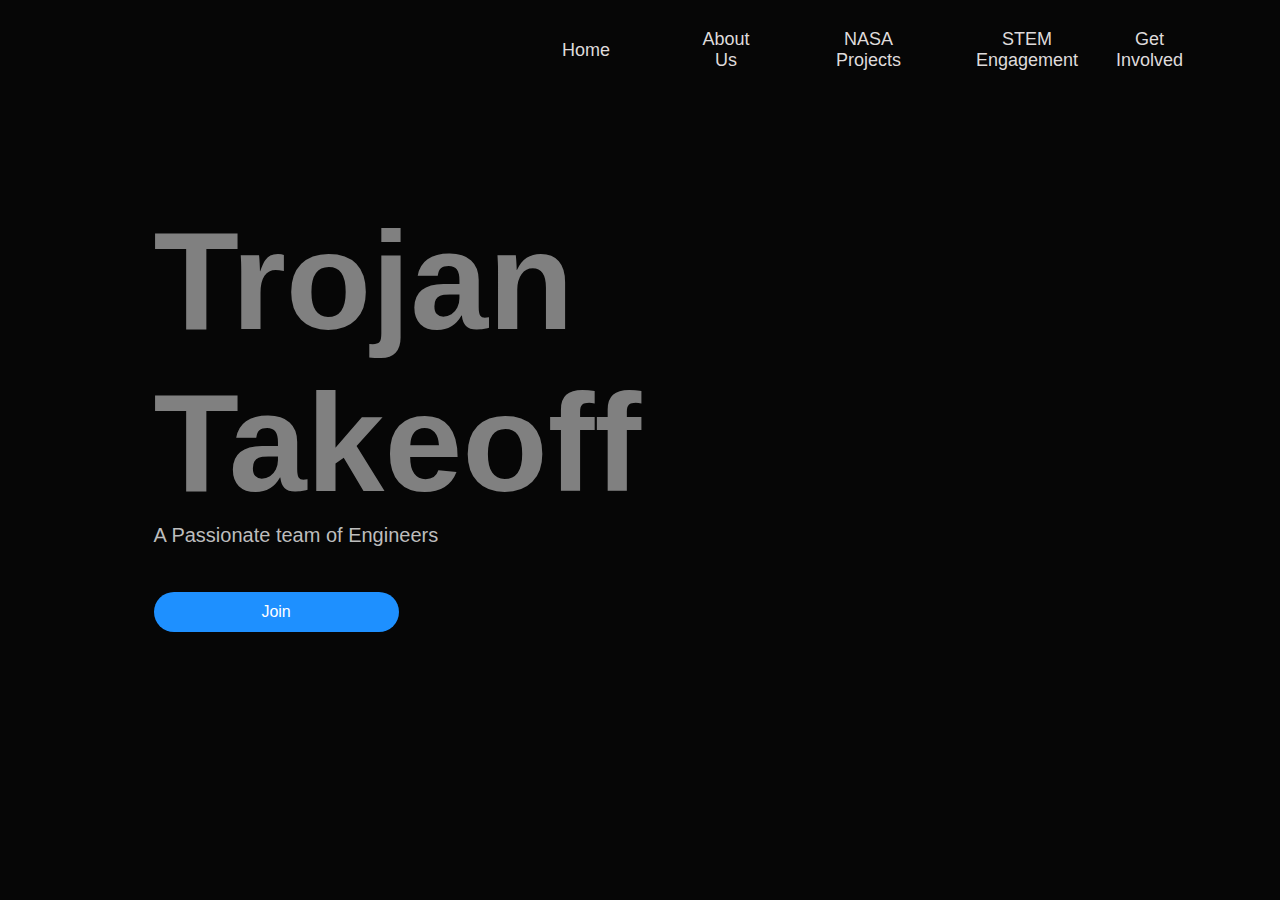
==== index.html @ 4d85cfc2 "Updated game.html" ====
<!DOCTYPE html>
<html lang="en">
  <head>
    <meta charset="UTF-8" />
    <title>Trojan Takeoff</title>
    <script src="https://kit.fontawesome.com/a076d05399.js"></script>
    <link rel="stylesheet" href="style.css" />
    <!-- Imports a model-viewer JavaScript code -->
    <!-- It helps to handle how the 3D Object would be displayed -->
    <script
      type="module"
      src="https://unpkg.com/@google/model-viewer/dist/model-viewer.min.js"
    ></script>
    <script
      nomodule
      src="https://unpkg.com/@google/model-viewer/dist/model-viewer-legacy.js"
    ></script>
    <script src="script.js"></script>

    <!-- Fontawesome CDN Link -->
    <link
      rel="stylesheet"
      href="https://cdnjs.cloudflare.com/ajax/libs/font-awesome/6.0.0-beta3/css/all.min.css"
    />

    <!-- CSS -->
    <link rel="stylesheet" href="style2.css" />
  <link rel="stylesheet" href="https://cdn.jsdelivr.net/npm/swiper@10/swiper-bundle.min.css" />

    <script
      src="https://kit.fontawesome.com/7c97071ea6.js"
      crossorigin="anonymous"
    ></script>
  </head>
  <body>
    <!-- Main Container -->
    <div id="container">
      <!-- Navbar container -->
      <div id="navbar">
        <ul>
          <li><button class="tab-link" data-tab="home-tab">Home</button></li>
          <li>
            <button class="tab-link" data-tab="about-tab">About Us</button>
          </li>
          <li>
            <button class="tab-link" data-tab="projects-tab">
              NASA Projects
            </button>
          </li>
          <li>
            <button class="tab-link" data-tab="engagement-tab">
              STEM Engagement
            </button>
          </li>
          <li>
            <button class="tab-link" data-tab="involved-tab">
              Get Involved
            </button>
          </li>
        </ul>
      </div>
      <!-- This is for holding the 3D object -->

      <!-- Content container -->
      <div id="content">
        <!-- Content about the 3D object -->

        <div class="tab-content active-tab" id="home-tab">
          <h2>Trojan Takeoff</h2>
          <p>A Passionate team of Engineers</p>
          <button>Join</button>
          <div id="aSide">
            <!-- 3D objsect -->
            <!-- This inserts the 3D object inside the aside container -->
            <model-viewer
              src="solar_system_paint_3d/scene.gltf"
              alt="Planets"
              auto-rotate
              camera-controls
              ar
              ios-src="solar_system_paint_3d/scene.gltf"
            ></model-viewer>
          </div>
        </div>

        <div class="tab-content" id="about-tab">
          <!-- <div class="content-with-3d">
            <div id="aSide"> -->
          <!-- 3D objsect -->
          <!-- This inserts the 3D object inside the aside container -->
          <!-- <model-viewer src="solar_system_paint_3d/scene.gltf" alt="VR Headset" auto-rotate camera-controls ar ios-src="solar_system_paint_3d/scene.gltf"></model-viewer> -->

<!--about us section -->

          <div class="about-header">
            <span>Meet Our Members</span>
          </div>
<!-- Team Leaders card slider-->
          <section-left>
            <div class="swiper mySwiper about-container">
              <div class="swiper-wrapper content-1">
                <div class="swiper-slide card">
                  <div class="card-content">
                    <div class="image">
                      <img src="/photos/Headshots/MaKhaila Bentil.jpg" alt="" />
                    </div>
                    <div class="social-media">
                      <i class="fa-brands fa-instagram"></i>
                      <i class="fa-brands fa-linkedin"></i>
                      <i class="fa-brands fa-github"></i>
                    </div>
                    <div class="name-profession">
                      <span class="name">MaKhaila Bentil</span>
                      <span class="profession">Student Leader</span>
                      <span class="description">Team President</span>
                    </div>
                  </div>
                </div>
                <div class="swiper-slide card">
                  <div class="card-content">
                    <div class="image">
                      <img src="photos/Headshots/Michael Archibong.jpg" alt="" />
                    </div>
                    <div class="social-media">
                      <i class="fa-brands fa-instagram"></i>
                      <i class="fa-brands fa-linkedin"></i>
                      <i class="fa-brands fa-github"></i>
                    </div>
                    <div class="name-profession">
                      <span class="name">Michael Archibong</span>
                      <span class="profession">Structural Engineer</span>
                      <span class="description"> Team Lead</span>
                    </div>
                  </div>
                </div>
                <div class="swiper-slide card">
                  <div class="card-content">
                    <div class="image">
                      <img src="photos/Headshots/Brenton Wynter.jpg" alt="" />
                    </div>
                    <div class="social-media">
                      <i class="fa-brands fa-instagram"></i>
                      <i class="fa-brands fa-linkedin"></i>
                      <i class="fa-brands fa-github"></i>
                    </div>
                    <div class="name-profession">
                      <span class="name">Brenton Wynter</span>
                      <span class="profession">Safety officer</span>
                      <span class="description"> Co-lead </span>
                    </div>
                  </div>
                </div>
                <div class="swiper-slide card">
                  <div class="card-content">
                    <div class="image">
                      <img src="photos/Headshots/Alicia Williamson.jpg" alt="" />
                    </div>
                    <div class="social-media">
                      <i class="fa-brands fa-instagram"></i>
                      <i class="fa-brands fa-linkedin"></i>
                      <i class="fa-brands fa-github"></i>
                    </div>
                    <div class="name-profession">
                      <span class="name">Alicia Williamson</span>
                      <span class="profession">Social Media Chair</span>
                      <span class="description"> Team Lead</span>
                    </div>
                  </div>
                </div>
                <div class="swiper-slide card">
                  <div class="card-content">
                    <div class="image">
                      <img src="photos/Headshots/Marcus Scott.jpg" alt="" />
                    </div>
                    <div class="social-media">
                      <i class="fa-brands fa-instagram"></i>
                      <i class="fa-brands fa-linkedin"></i>
                      <i class="fa-brands fa-github"></i>
                    </div>
                    <div class="name-profession">
                      <span class="name">Marcus Scott</span>
                      <span class="profession">Safety Officer</span>
                      <span class="description"> Co-lead</span>
                    </div>
                  </div>
                </div>
                <div class="swiper-slide card">
                  <div class="card-content">
                    <div class="image">
                      <img src="photos/Headshots/Nicolas Pollars.jpg" alt="" />
                    </div>
                    <div class="social-media">
                      <i class="fa-brands fa-instagram"></i>
                      <i class="fa-brands fa-linkedin"></i>
                      <i class="fa-brands fa-github"></i>
                    </div>
                    <div class="name-profession">
                      <span class="name">Nicholas Pollard</span>
                      <span class="profession">Task Manager</span>
                      <span class="description"> Team Lead</span>
                    </div>
                  </div>
                </div>
                <div class="swiper-slide card">
                  <div class="card-content">
                    <div class="image">
                      <img src="photos/Headshots/Jeremy Johnson.jpg" alt="" />
                    </div>
                    <div class="social-media">
                      <i class="fa-brands fa-instagram"></i>
                      <i class="fa-brands fa-linkedin"></i>
                      <i class="fa-brands fa-github"></i>
                    </div>
                    <div class="name-profession">
                      <span class="name">Jeremy Johnson</span>
                      <span class="profession">STEM Engagement Lead</span>
                      <span class="description"> Team Lead</span>
                    </div>
                  </div>
                </div>
                <div class="swiper-slide card">
                  <div class="card-content">
                    <div class="image">
                      <img src="photos/Headshots/Elisha Barnes.jpg" alt="" />
                    </div>
                    <div class="social-media">
                      <i class="fa-brands fa-instagram"></i>
                      <i class="fa-brands fa-linkedin"></i>
                      <i class="fa-brands fa-github"></i>
                    </div>
                    <div class="name-profession">
                      <span class="name">Elisha Barnes</span>
                      <span class="profession">Payload Engineer </span>
                      <span class="description"> Co-Lead </span>
                    </div>
                  </div>
                </div>
                <div class="swiper-slide card">
                  <div class="card-content">
                    <div class="image">
                      <img src="photos/Headshots/Kofi Mason.jpg" alt="" />
                    </div>
                    <div class="social-media">
                      <i class="fa-brands fa-instagram"></i>
                      <i class="fa-brands fa-linkedin"></i>
                      <i class="fa-brands fa-github"></i>
                    </div>
                    <div class="name-profession">
                      <span class="name">Kofi Mason</span>
                      <span class="profession">Payload Engineer</span>
                      <span class="description"> Co-Lead </span>
                    </div>
                  </div>
                </div>
                <div class="swiper-slide card">
                  <div class="card-content">
                    <div class="image">
                      <img src="photos/Headshots/Anthony Martin.jpg" alt="" />
                    </div>
                    <div class="social-media">
                      <i class="fa-brands fa-instagram"></i>
                      <i class="fa-brands fa-linkedin"></i>
                      <i class="fa-brands fa-github"></i>
                    </div>
                    <div class="name-profession">
                      <span class="name">Anthony Martin</span>
                      <span class="profession">Rocket Engineer</span>
                      <span class="description"> Co-Lead </span>
                    </div>
                  </div>
                </div>
                <div class="swiper-slide card">
                  <div class="card-content">
                    <div class="image">
                      <img src="photos/Headshots/Xavier Baughans.jpg" alt="" />
                    </div>
                    <div class="social-media">
                      <i class="fa-brands fa-instagram"></i>
                      <i class="fa-brands fa-linkedin"></i>
                      <i class="fa-brands fa-github"></i>
                    </div>
                    <div class="name-profession">
                      <span class="name">Xavier Baughans</span>
                      <span class="profession">Rocket Engineer</span>
                      <span class="description"> Co-lead </span>
                    </div>
                  </div>
                </div>
                <div class="swiper-slide card">
                  <div class="card-content">
                    <div class="image">
                      <img src="photos/Headshots/Mihiretu Jackson.jpg" alt="" />
                    </div>
                    <div class="social-media">
                      <i class="fa-brands fa-instagram"></i>
                      <i class="fa-brands fa-linkedin"></i>
                      <i class="fa-brands fa-github"></i>
                    </div>
                    <div class="name-profession">
                      <span class="name">Mihiretu Jackson</span>
                      <span class="profession">Web developer</span>
                      <span class="description"> Team Lead/span>
                    </div>
                  </div>
                </div>

              </div>
              <div class="swiper-button-next"></div>
              <div class="swiper-button-prev"></div>
              <div class="swiper-pagination"></div>
            </div>
          </section-left>
 <!-- Team memebers section-->
          <section-right>
           
            <div class=" container-1">
              <div class="  content-2">
                <div class="  card-2">
                  <div class="card-content">
                    <div class="image">
                      <img src="photos/Headshots/Atilia Thomas.jpg" alt="" />
                    </div>
                    <p1>Atilia Thomas</p>
                  </div>
                </div>
                <div class="card-2">
                  <div class="card-content">
                    <div class="image">
                      <img src="photos/Headshots/Cong Nguyen.jpg" alt="" />
                    </div>
                    <p1>Cong Nguyen</p>
                  </div>
                </div>
                <div class="card-2">
                  <div class="card-content">
                    <div class="image">
                      <img src="" alt="" />
                    </div>
                    <p1>Cameron Davis</p>
                  </div>
                </div>
                <div class=" card-2">
                  <div class="card-content">
                    <div class="image">
                      <img src="photos/Headshots/Ed Phillips IV.jpg" alt="" />
                    </div>
                    <p1>Edward Phillipd IV</p>
                  </div>
                </div>
                <div class="card-2">
                  <div class="card-content">
                    <div class="image">
                      <img src="photos/Headshots/Favour Adesoye.jpg" alt="" />
                    </div>
                    <p1>Favour Adesoye</p>
                  </div>
                </div>
                
                <div class="card-2">
                  <div class="card-content">
                    <div class="image">
                      <img src="" alt="" />
                    </div>
                    <p1>Izaiah Ridley</p>
                  </div>
                </div> 
                <div class="card-2">
                  <div class="card-content">
                    <div class="image">
                      <img src="photos/Headshots/Joshua Johnson.jpg" alt="" />
                    </div>
                    <p1>Joshua Johnson</p>
                  </div>
                </div>
               
                <div class="card-2">
                  <div class="card-content">
                    <div class="image">
                      <img src="photos/Headshots/Jharyta Loveless.jpg" alt="" />
                    </div>
                    <p1>Jharyta Loveless</p>
                  </div>
                </div>
                <div class="card-2">
                  <div class="card-content">
                    <div class="image">
                      <img src="photos/Headshots/Justin Terry.jpg" alt="" />
                    </div>
                    <p1>Justin Terry</p>
                  </div>
                </div>
                <div class="card-2">
                  <div class="card-content">
                    <div class="image">
                      <img src="photos/Headshots/MaKhaila Bentil.jpg" alt="" />
                    </div>
                    <p1>John Williams </p>
                  </div>
                </div>
                <div class="card-2">
                  <div class="card-content">
                    <div class="image">
                      <img src="" alt="" />
                    </div>
                    <p1>Kofi Acheampong </p>
                  </div>
                </div>
                <div class="card-2">
                  <div class="card-content">
                    <div class="image">
                      <img src="" alt="" />
                    </div>
                    <p1>Kiara Wilson </p>
                  </div>
                </div>
                <div class="card-2">
                  <div class="card-content">
                    <div class="image">
                      <img src="" alt="" />
                    </div>
                    <p1>Melody Enwerem </p>
                  </div>
                </div>
                <div class="card-2">
                  <div class="card-content">
                    <div class="image">
                      <img src="" alt="" />
                    </div>
                    <p1>Olivia Agbo </p>
                  </div>
                </div>
                <div class="card-2">
                  <div class="card-content">
                    <div class="image">
                      <img src="" alt="" />
                    </div>
                    <p1>Quincey Ransey </p>
                  </div>
                </div>
                <div class="card-2">
                  <div class="card-content">
                    <div class="image">
                      <img src="photos/Headshots/Rashai Enoch.jpg" alt="" />
                    </div>
                    <p1>Rashai Enoch </p>
                  </div>
                </div>
         
                <div class="card-2">
                  <div class="card-content">
                    <div class="image">
                      <img src="photos/Headshots/Salaah Alston.jpg" alt="" />
                    </div>
                    <p1>Salaah Alston </p>
                  </div>
                </div>
                <div class="card-2">
                  <div class="card-content">
                    <div class="image">
                      <img src="" alt="" />
                    </div>
                    <p1>Sarai Gholson</p>
                  </div>
                </div>
                <div class="card-2">
                  <div class="card-content">
                    <div class="image">
                      <img src="photos/Headshots/Stefan Robinson.jpg" alt="" />
                    </div>
                    <p1>Stefan Robinson </p>
                  </div>
                </div>

              </div>
            </div>
          </section-right>
        </div>
 
<!--  projects sections -->
        <div class="tab-content" id="projects-tab">
          <h1>NASA Projects</h1>
          <p>Explore some of our exciting projects</p>
          <div id="aSide">
            <!-- 3D objsect -->
            <!-- This inserts the 3D object inside the aside container -->
            <model-viewer
              src="solar_system_paint_3d/scene.gltf"
              alt="VR Headset"
              auto-rotate
              camera-controls
              ar
              ios-src="solar_system_paint_3d/scene.gltf"
            ></model-viewer>
          </div>
        </div>
        <div class="tab-content" id="engagement-tab">
          <!-- <h1>STEM Engagement</h1>
          <p>Discover our STEM Engagement</p> -->

          <embed src="https://pbskids.org/readyjetgo/games/jets-rocket-ship-creator" style="width:700px; height:600px;">
           

            <div class="response">
              <form action="" class="form-login">
                <label for="login-input-user" class="login__label">
                  <p class="info"> Name:First and last </p>
                </label>
                <input id="login-input-user" class="login__input" type="text" />
                <label for="login-input-password" class="login__label"><p class="info">
                  How did you like the game? what are some rocket models you have in mind,what do you want it to look like?</p>
                </label>
                <!-- <input id="login-input-password" class="login__input" type="text" /> -->
                <!-- <input type="text" id="shrinking-input"> -->
                <textarea id="shrinking-input"></textarea>
                <span id="input-helper"></span>

    
                
               
                <div class="login">
                <button class="login__submit" disabled>Submit</button>
              </div>
              </form>
            </div>

              <div class="Three-model">
              <!-- 3D objsect -->
              <!-- This inserts the 3D object inside the aside container -->
                <model-viewer
                  src="solar_system_paint_3d/scene.gltf"
                  alt="VR Headset"
                  auto-rotate
                  camera-controls
                  ar
                  ios-src="solar_system_paint_3d/scene.gltf"
                ></model-viewer>
              </div>
          </div>
        <div class="tab-content" id="involved-tab">
          <h1>Get Involved / Sign Up</h1>
          <p>Join us and be a part of our community! Sign up for updates</p>
          <div id="aSide">
            <!-- 3D objsect -->
            <!-- This inserts the 3D object inside the aside container -->
            <model-viewer
              src="solar_system_paint_3d/scene.gltf"
              alt="VR Headset"
              auto-rotate
              camera-controls
              ar
              ios-src="solar_system_paint_3d/scene.gltf"
            ></model-viewer>
          </div>

          <div></div>
          <div class="frame">
            <!-- Embed Google Form here -->
            <iframe
              src="https://docs.google.com/forms/d/e/1FAIpQLSez-f1RRD7pDKuaPaRmqCf7NTCLkemd7-8BPbrMBiEkV6pMmQ/viewform"
              width="100%"
              height="700"
              frameborder="0"
              marginheight="0"
              marginwidth="0"
              >Loading…</iframe
            >
          </div>
        </div>
      </div>
    </div>
    <script src="https://cdn.jsdelivr.net/npm/swiper@10/swiper-bundle.min.js"></script>
<script src="cdn.jsdelivr.net_npm_swiper@10.2.0_swiper-bundle.js"> </script>

    <script>
      document.addEventListener("DOMContentLoaded", function () {
        const swiper = new Swiper(".swiper", {
          // Optional parameters
          observer: true,
          observeParents: true,
          parallax: true,
          slidesPerView: 1,
          centeredSlides: false,
          slidesPerGroupSkip: 1,
          grabCursor: true,
          keyboard: {
            enabled: true,
          },
          /* breakpoints: {
            769: {
              slidesPerView: 2,
              slidesPerGroup: 2,
            },
          },
*/
          scrollbar: {
            el: ".swiper-scrollbar",
          },
          
          navigation: {
            nextEl: ".swiper-button-next",
            prevEl: ".swiper-button-prev",
          },
          pagination: {
            el: ".swiper-pagination",
            clickable: true,
          },
        });
    })
</script> 



  </body>
</html>
---- style.css ----
/* The webpage overall styling */
* {
    padding: 0;
    margin: 0;
    font-family: sans-serif;
    box-sizing: border-box;
    color: grey;
}

/*  This is for styling the main container that holds everything */
#container {
    height: 100vh;
    width: 100%;
    position: relative;
    background: #060606;
    overflow-x: hidden
}

/* This styles the navbar and its contents */
#navbar {
    height: 60px;
    width: 100%;
    position: absolute;
    top: 20px;
    left: 0;
}

/* This styles the logo in the navbar */
#navbar #logo {
    height: 60px;
    width: 60px;
    position: absolute;
    left: 3%;
    top: -5px;
}

/* This styles the logo image to be used in the navbar */
#navbar #logo img {
    height: 60px;
    width: 60px;
}
.tab-content {
    display: none;
}

.active-tab {
    display: block;
}

/* This styles the unlisted links in the navbar */
#navbar ul {
    list-style: none;
    display: flex;
    flex-direction: row;
    position: absolute;
    right: 5%;
    top: 0;
}

/* This changes the appearance of the listed links in the navbar */
#navbar ul li {
    height: 60px;
    width: 80px;
    margin: 0 30px;
    display: grid;
    place-items: center;
    color: grey;
}


/* This sets the hover action of the navbar links */
#navbar ul:hover .active {
    background: none;
    border: none;
}
/* .tabs {
    display: flex;
    align-items: center;
    justify-content: space-between;
    background-color: #333;
    color: white;
    padding: 10px;
  } */
  
  .menu-list {
    list-style: none;
    display: flex;
    gap: 10px;
  }
  
  .tab-button {
    background-color: transparent;
    border: none;
    color: white;
    cursor: pointer;
  }
  
  .tab-button.active {
    font-weight: bold;
  }

/* This styles the descriptions of the 3D object */
#content {
    height: 500px;
    width: 700px;
    position: absolute;
    left: 12%;
    top: calc(50% - 250px);
}

/* This styles the heading in the 3D description */
#content h2 {
    font-size: 140px;
    color: grey;
}

/* This styles the paragraph in the 3D description*/
#content p {
    font-size: 20px;
    color: rgb(189, 189, 189);
}

/* This styles the button in the 3D description*/
#content button {
    width: 35%;
    height: 40px;
    font-size: 16px;
    font-family: sans-serif;
    margin-top: 5vh;
    margin-left: center;
    border: none;
    outline: none;
    border-radius: 20px;
    background: dodgerblue;
    color: white;
}

/* This adds some hover effects over the button */
#content button:hover {
    background: navy;
}

/* This styles the social media icons*/
#icons {
    height: 500px;
    width: 140px;
    background: none;
    position: absolute;
    left: 0;
    top: calc(50% - 250px);
    display: flex;
    align-items: center;
    filter: drop-shadow(2px 2px 2px grey);
}

/* This styles the social media icons logos*/
#icons #iconsLogo {
    height: 300px;
    width: 50px;
    display: flex;
    flex-direction: column;
}

/* This styles the social media icons logos images*/
#icons #iconsLogo i {
    height: 50px;
    width: 50px;
    font-size: 30px;
    margin: 10px;
    color: grey;
    display: grid;
    place-items: center;
    cursor: pointer;
}
/* This styles the aside container */
#aSide {
    height: 600px;
    width: 600px;
    position: absolute;
    top: calc(50% - 250px);
    right: -80%;
}


/* This styles the 3D object inserted in the aside container */
#aSide model-viewer {
    height: 600px;
    width: 600px;
    position: absolute;
    top: 0;
    left: 0;
    border: none;
    right: 35%;
}
/* Styling for tab links */
#navbar ul li button {
    cursor: pointer;
    border: none;
    outline: none;
    background: none;
    font-size: 18px;
    color: rgb(223, 219, 219);
    padding: 5px 10px;
    transition: color 0.3s ease-in-out;
}

/* Active tab link styling */
#navbar ul li button.active {
    color: dodgerblue;
}
/* Styling for member profile cards */




/* Media query for smaller screens */
@media (max-width: 360px) {

    .navbar{
        /* left: 10px;
        transition: left 0.3s ease-in-out;
        width : calc(100% - 190px); 
        left: calc(50% - 150px);
        font: size 5px; */
        top: 10px;
        left: 10px;
        width: calc(100% - 20px);
        font-size: 12px;
        
    }
    #aSide {
        height: 600px;
        width: 600px;
        position: absolute;
        top: calc(50% - 250px);
        right: 35%;
    }
    #aSide model-viewer {
        height:360px;
        width: 400px;
        position: absolute;
        top: 0;
        left: 0;
        border: none;
    }

/* This styles the unlisted links in the navbar */
    #navbar ul {
    list-style: none;
    display: flex;
    flex-direction: row;
    position: absolute;
    right: 0%;
    top: 0;
}

/* This changes the appearance of the listed links in the navbar */
    #navbar ul li {
    height: 20px;
    width: 50px;
    margin: 0 10px;
    display: grid;
    place-items: center;
    color: grey;
}
  /* Make the font size of the 3D description heading smaller */
  #content h2 {
    font-size: 30px;
}
 /* Make the font size of the 3D description paragraph smaller */
 #content p {
    font-size: 16px;
}
 /* Make the font size of member profile card smaller */
 .member-card h3 {
    font-size: 12px; /* Adjust the font size as needed */
}

.member-card p {
    font-size: 10px; /* Adjust the font size as needed */
}
.members {
    grid-template-columns: 1fr; /* Display 1 card per row on small screens */
    gap: 10px; /* Adjust gap if needed */
    /* ... other properties ... */
}
.member-card {
    background-color: #1f1f1f;
    color: #fff;
    padding: 10px;
    border-radius: 8px;
    box-shadow: 0px 3px 8px rgba(0, 0, 0, 0.3);
    text-align: center;
    transition: transform 0.3s ease;
    
    /* Adjust width and height for mobile devices */
    width: 30%; /* Make the card width 100% of its container */
     /* Let the height adjust based on content */
     /* Adjust the top margin to move the cards up */
    height: 10vh;
}
#container {
    height: 100vh;
    width: 100%;
    position: relative;
    background: #faf8f8;
    overflow-x: hidden
}
.member-card img {
    width: 60px; /* Adjust the width as needed */
    height: 60px; /* Adjust the height as needed */
    border-radius: 50%;
    margin-bottom: 8px;
    box-shadow: 0px 3px 8px rgba(0, 0, 0, 0.5);
}
.frame {
    width: 38%; /* Make the iframe width 100% of its container */
    height: 50px; /* Set a fixed height for better visibility */
}

    
}

/* Add this CSS to your style.css or style2.css file */
/* Add this CSS to your style.css or style2.css file */

/* Style the body with a space background */
/* Add this CSS to your style.css or style2.css file */
/* Add this CSS to your style.css or style2.css file */

/* Create a custom gradient background for the entire page */

.response {
	display: block;
	position: relative;
	z-index: 0;
	margin: 4rem auto 0;
  padding: 5rem 4rem 0 4rem;
	width: 100%;
	max-width: 475px;
	min-height: 500px;
	background-image: url(https://cdn.spacetelescope.org/archives/images/screen/heic0602a.jpg);
	box-shadow: 0 50px 70px -20px rgba(0, 0, 0, 0.85);
    margin-right: -490px;
    margin-top: -550px;
    /* margin-right: 200px; */
}

.response:after {
	content: '';
	display: inline-block;
	position: absolute;
	z-index: 0;
	top: 0;
	right: 0;
	bottom: 0;
	left: 0;
	/* background-image: radial-gradient(ellipse at left bottom, rgba(22, 24, 47, 1) 0%,rgba(38, 20, 72, .9) 59%, rgba(17, 27, 75, .9) 100%); */
	box-shadow: 0 -20px 150px -20px rgba(0, 0, 0, 0.5);
    opacity: 0.5;
}

.form-login {
	position: relative;
	z-index: 1;
  padding-bottom: 4.5rem;
  border-bottom: 1px solid rgba(255, 255, 255, 0.25);
}

.login-nav {
	position: relative;
	padding: 0;
	margin: 0 0 6em 1rem;
}

.login-nav__item {
	list-style: none;
	display: inline-block;
}

.login-nav__item + .login-nav__item {
	margin-left: 2.25rem;
}

.login-nav__item a {
	position: relative;
	color: rgba(255, 255, 255, 0.5);
	text-decoration: none;
	text-transform: uppercase;
	font-weight: 500;
	font-size: 1.25rem;
	padding-bottom: .5rem;
	transition: .20s all ease;
}

.login-nav__item.active a,
.login-nav__item a:hover{
	color: #ffffff;
	transition: .15s all ease;
}

.login-nav__item a:after {
	content: '';
  display: inline-block;
  height: 10px;
  background-color: rgb(255, 255, 255);
  position: absolute;
  right: 100%;
  bottom: -1px;
  left: 0;
  border-radius: 50%;
  transition: .15s all ease;
}

.login-nav__item a:hover:after,
.login-nav__item.active a:after{
	background-color: rgb(17, 97, 237);
	height: 2px;
	right: 0;
	bottom: 2px;
	border-radius: 0;
	transition: .20s all ease;
}
.login__label {
	display: block;
	padding-left: 1rem;
}
.info{
    color: #fff;
}

.login__label,
.login__label--checkbox {
	color: rgba(255, 255, 255, 0.5);
	text-transform: uppercase;
	font-size: .75rem;
	margin-bottom: 1rem;
}

.login__label--checkbox {
	display: inline-block;
	position: relative;
	padding-left: 1.5rem;
	margin-top: 2rem;
	margin-left: 1rem;
	color: #ffffff;
	font-size: .75rem;
	text-transform: inherit;
}

.login__input {
	color: white;
	font-size: 1.15rem;
	width: 100%;
	padding: .5rem 1rem;
	border: 2px solid transparent;
	outline: none;
	border-radius: 1.5rem;
	background-color: rgba(255, 255, 255, 0.25);
	letter-spacing: 1px;
}

.login__input:hover,
.login__input:focus{
	color: white;
	border: 2px solid rgba(255, 255, 255, 0.5);
	background-color: transparent;
}

.login__input + .login__label {
	margin-top: 1.5rem;
}

.login__input--checkbox {
	position: absolute;
	top: .1rem;
	left: 0;
	margin: 0;
}

.login__submit {
	color: #ffffff;
	font-size: 1rem;
	font-family: 'Montserrat', sans-serif;
	text-transform: uppercase;
	letter-spacing: 1px;
	margin-top: -400px;
	/* padding: .75rem; */
	border-radius: 2rem;
	display: block;
	width: 100%;
	background-color: rgba(17, 97, 237, .75);
	border: none;
	cursor: pointer;
}

.login__submit:hover {
	background-color: rgba(17, 97, 237, 1);
}

.login__forgot {
	display: block;
	margin-top: 3rem;
	text-align: center;
	color: rgba(255, 255, 255, 0.75);
	font-size: .75rem;
	text-decoration: none;
	position: relative;
	z-index: 1;
}

.login__forgot:hover {
	color: rgb(17, 97, 237);
}
.Three-model model-viewer {
    height: 200px;
    width: 200px;
    position: absolute;
    top: 0;
    left: 0;
    border: none;
}
.Three-model{
    height: 500px;
    width: 400px;
    position: absolute;
    margin-top: -200px;
    right: -90%;
}
.login{
margin-top: 70px;
}

/* CSS for the textarea and helper span */
#shrinking-input {
    width: 100%;
    height: 100px;
    resize: none;
    overflow-y: auto;
    padding: 10px;
    box-sizing: border-box;
    border: 1px solid #ccc;
    font-size: 16px;
    line-height: 1.4;
    color: white;
	font-size: 1.15rem;
	width: 100%;
	padding: .5rem 1rem;
	border: 2px solid transparent;
	outline: none;
	border-radius: 1.5rem;
	background-color: rgba(255, 255, 255, 0.25);
	letter-spacing: 1px;
  }
---- style2.css ----
/* === Google Font Import - Poppins === */
@import url('https://fonts.googleapis.com/css2?family=Poppins:wght@300;400;500;600;700&display=swap');


.about-header{
  font-size: 50px;
  position: relative; 
  top: -30px;
}

/*============== Team leaders swiper styling ============ */
.swiper{
width: 700px;
height: 400px;
display: contents;
}

.card .image{
  width: 200px;
  height: 200px;
  border-radius: 50%;
}
.card .image img{
  width: 100%;
  height: 100%;
  object-fit: cover;
  border-radius: 50%;
  border: 3px solid rgb(245, 161, 97);
}
.card{
  position: left;
  background: rgb(14, 147, 236);
  border: 3px solid rgb(245, 161, 97);
  border-radius:20px ;
  align-items: right;
  
}

.card::before{
  content: '';
  position:absolute;
  width: 100%;
  height: 100%;
  background: rgb(245, 161, 97);
  clip-path:circle(40% at 0 0 ) ;
  border-top-left-radius: 10px;

}



.card .card-content{
  position: relative;
  display: flex;
  align-items: center;
  flex-direction: column;
  padding: 30px;
}

.card .social-media{
  position: absolute;
  top: 8px;
  right: 20px;
  display: flex;
  flex-direction: column;
  align-items: center;
}
.card .social-media i{
  color: white;
  margin-top: 10px;
  cursor: pointer;
  transition: .3s;
  font-size: 27px;
}

.card .social-media i:hover{
  color: rgb(255, 111, 0);
}
.card .name-profession {
  display: flex;
  align-items: center;
  flex-direction: column;
  margin-top: 15px;
  color: rgb(245, 161, 97);
}
.name-profession .name{
  font-size: 30px;
  font-weight: 600;
  color: white;
}
.name-profession .profession{
font-size: 25px;
font-family: cursive;
font-weight: 700;
color:white;
margin-top: 10px;
}
.name-profession  .description{
  font-size: 15px;
  font-weight: 200;
  color: rgb(245, 161, 97);
  margin-top: 10px;
}

.swiper-pagination{
  height: 20px;
  width: 50px;
  z-index: 999;
}
.swiper-button-next:hover,
.swiper-button-prev:hover{
color: orange;

}

.swiper-button-next{
  color: white;
}

/* styling for team members section  */

section-right .card-2{
  background-image: linear-gradient(to right, rgba(0, 149, 255, 0.613) , rgb(255,140,0));
    color: #fff;
  border: 3px solid rgb(234, 85, 16);
  border-radius: 8px;
  align-items: center;
  right: 0;
 top: 0;
 left: 0;
 width: 220px;
 height: 160px;
 align-items: right;
 text-align: center;
 margin: 10px;
}
section-right h3{
  position: absolute;
  top: 8px;
  right: 16px;
  font-size: 20px;
  margin-top: 0;
margin-bottom: 10px;
padding-bottom: 10px;
}
section-right .container-1{
  position:absolute;
  display:flex;
  flex-direction:column ;
  right: -80%;
  top: 0;
  width: 500px;
  height: 80vh;
  border: 3px solid blue;
  margin-top: 30px;
 
}
section-right .container-1 .content-2{
display:grid;
grid-template-columns:auto auto;
overflow: scroll;
overflow-y: scroll;
}
.card-2 .image img{
  width: 80px;
  height: 80px;
 
  border-radius: 50%;
  margin-bottom: 8px;
}

  section-right .card-2 .card-content p1{
    padding: 15px;
    font-size: 15px;
    font-weight: 700;
    color: rgb(255, 255, 255);
    
    }
 section-right .card-2 .card-content{
position: relative;
display: flex;
align-items: center;
flex-direction: column;
padding: 10px;
    }
   
@media (max-width:1300px) { 
  section-right .container-1{ 
   position:relative;
  display:grid;
  grid-template-columns:auto auto auto;
  right: 0;
  bottom: 0;
  width: 100%;
  height: 500px;
  border: 3px solid rgb(41, 183, 72);
  margin-top: 30px; 
  padding: 10px;
  overflow: visible;
  overflow-y: hidden;

    }
section-right .container-1 .content-2{
   width: 100%;
   display: flex;
flex-wrap: wrap;
      }
  }
  .about-header{
    font-size: 50px;
    position: relative; 
    top: -30px;
  }
  section-right .card-2{
    
   width: 200px;
   height: 160px;
 
  }
  .about-header{
    font-size: 50px;
    position: relative; 
    top: -80px;
   
  }
  
  /*
  @media (max-width: 768px) { 
section-right .container-1{ 
      position:absolute;
     display:flex;
     flex-direction:column ;
     right: 80%;
     top: 100;
     width: 50%;
     height: 50%;
     border: 3px solid rgb(171, 38, 147);
     margin-top: 30px; 
       }
  section-right .container-1 .content-2{
         display:grid;
         grid-template-columns:repeat(5,1fr);
         overflow: scroll;
         overflow-y: scroll;
         }

  }
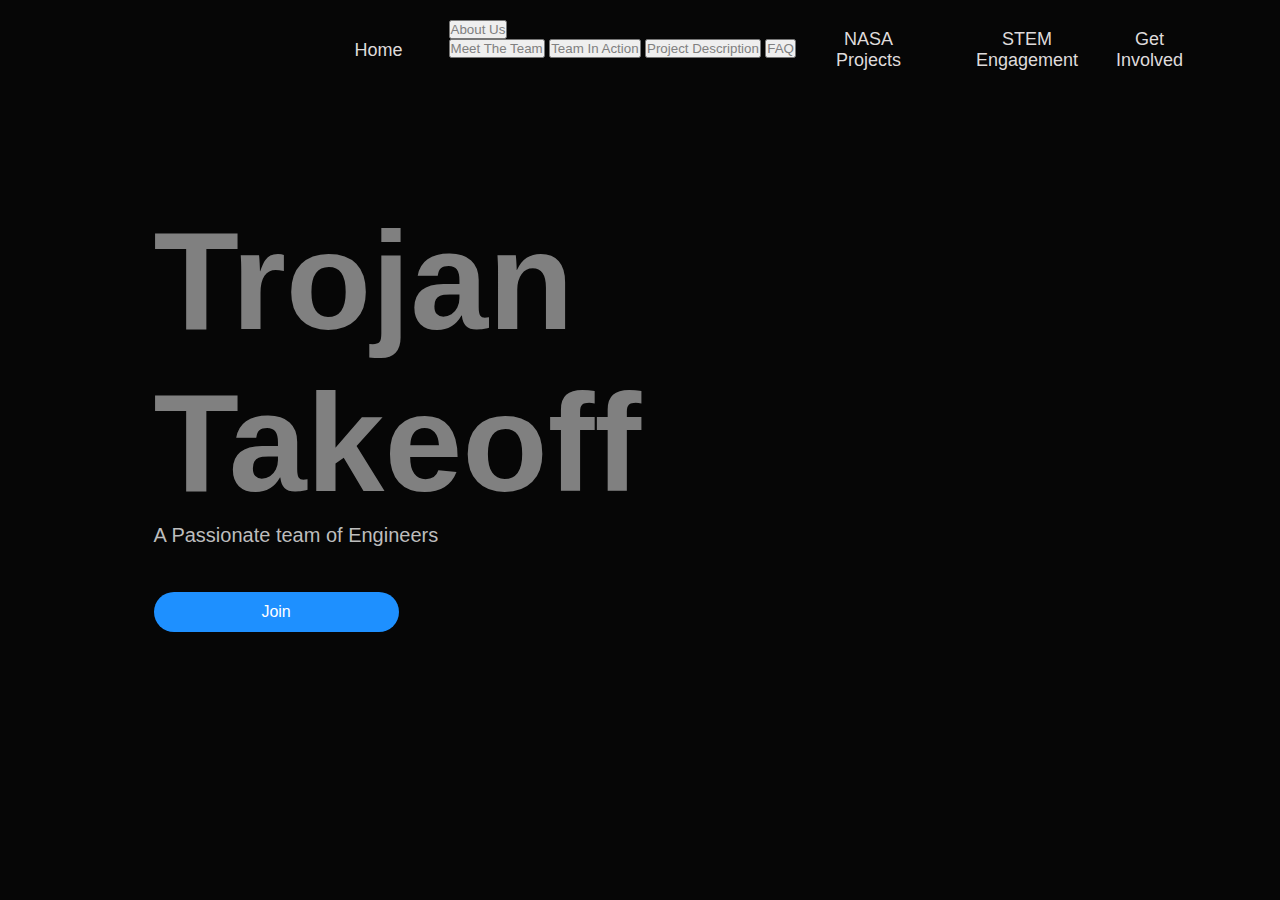
==== commit 79084f67: "dropdown" ====
--- a/index.html
+++ b/index.html
@@ -38,10 +38,24 @@
       <!-- Navbar container -->
       <div id="navbar">
         <ul>
-          <li><button class="tab-link" data-tab="home-tab">Home</button></li>
+          <li><button class="tab-link" data-tab="home-tab">Home</button></li> 
+          <!---
           <li>
             <button class="tab-link" data-tab="about-tab">About Us</button>
-          </li>
+          </li> --> 
+        <div class="dropdown-show">
+            <button class="btn btn-secondary dropdown-toggle" type="button" id="dropdownMenuButton" data-bs-toggle="dropdown" aria-haspopup="true" aria-expanded="false">
+              About Us
+            </button>
+            <div class="dropdown-menu" aria-labelledby="dropdownMenuButton">
+             <a class="dropdown-item" href="#"><button class = "tab-link" data-tab = "meet-tab">Meet The Team</button></a>
+             <a class="dropdown-item" href="#"><button class = "tab-link" data-tab = "team-tab">Team In Action</button></a>
+             <a class="dropdown-item" href="#"><button class = "tab-link" data-tab = "description-tab">Project Description</button></a>
+             <a class="dropdown-item" href="#"><button class = "tab-link" data-tab = "faq-tab">FAQ</button></a>
+            </div>
+          </div> 
+          <!--<li><button class="tab-link" data-tab="about-tab">About Us</button></li>-->
+        
           <li>
             <button class="tab-link" data-tab="projects-tab">
               NASA Projects
@@ -474,7 +488,42 @@
               </div>
             </div>
           </section-right>
-        </div>
+        </div> 
+
+    <!-- Team in Action -->
+    <div class = "tab-content" id = "team-tab"> 
+        <h3>Articles </h3>  
+        <a href = "https://www.bet.com/article/x094gb/hbcu-virginia-state-university-students-selected-for-nasa-competition">VSU Selected For NASA Competition</a> 
+        <img src = "nasa.webp"> 
+        <a href = "https://richmondfreepress.com/news/2023/nov/02/vsu-team-takes-nasa-challenge/">VSU Team Takes Off With Nasa Challenge</a> 
+        <img src = "vsulogo.jpg">  
+        <a href = "https://urbanviewsrva.com/2023/10/31/it-is-rocket-science-for-a-team-of-vsu-students/">Rocket Science</a> 
+        <img src = "vsutrojan.webp"> 
+        <a href = "https://www.wric.com/news/local-news/the-tri-cities/vsu-students-to-participate-in-nasa-rocketry-competition/"> ABC 8 News</a>
+
+
+    </div>
+    <!-- Project Description --> 
+    <div class = "tab-content" id = "description-tab"> 
+        <h1 class = "h11">Project Description</h1>  
+        <h2 class = "h22">Overview</h2>
+        <p>Nasa Student Launch is a research-based competitive engineering competition. Before getting accepted into the competition, teams have to write and submit a proposal. After teams are selected, students spend 9 months designing, building, testing, and launching rockets with a payload component that support SLS amd Artemis. 
+            Teams must complete a Preliminary Design Review, Critical Design Review, Flight Readiness Review, and Launch Readiness Review before final flight. After the final launch a Post Launch Assessement Review is conducted. This competition provides students with experience in developing rockets and exploring different engineering concepts.
+              </p>
+        <h3 class = "h33">History</h3>
+        <p>Trojan Takeoff Team is the first rocket launch team at Virginia State University. The team was founded in 2023. The team consists of students majoring in Mechanical Engineering, Computer Engineering, and Computer Science. </p>
+        <h4 class = "h44">Mission Statement</h4> 
+        <p>The purpose of Trojan Takeoff is to fulfill all of the requirements outlined by the NASA Student Launch Handbook and successfully launch a rocket.  </p>
+    </div>
+    <!-- FAQ tab-->
+    <div class = "tab-content" id = "faq-tab"> 
+        <h1 class = "h1">How can I join the team?</h1>  
+        <p>Team members for this year's rocket launch have already been finalized. Updates for next year's launch will be posted on our website in early August. Check back again for updates next year or email trojantakeoff@gmail.com.</p>
+        <h2 class = "h2">How can I support the team?</h2>  
+        <p>The Trojan Takeoff Team is looking foward to participate in the NASA rocket launch for the first time. Any dontaions provided will be used to cover competition expenses such as stem engagement, rocket parts, traveling, etc. Any company who decides to become a sponsor for the VSU team will be recognized locally and nationally at the competition. 
+            Money isn't the only way to support the team! If you are currently working in the industry as a scientist, engineer, or have experience building rockets. Reach out to trojantakeoff@gmail.com. We are always looking to gain more mentors and learn from working professionals.
+        </p>
+    </div>
  
 <!--  projects sections -->
         <div class="tab-content" id="projects-tab">
@@ -497,7 +546,7 @@
           <!-- <h1>STEM Engagement</h1>
           <p>Discover our STEM Engagement</p> -->
 
-          <embed src="https://pbskids.org/readyjetgo/games/jets-rocket-ship-creator" style="width:700px; height:600px;">
+          <embed src="https://howthingsfly.si.edu/activities/rocket-lab" style="width:700px; height:600px;">
            
 
             <div class="response">
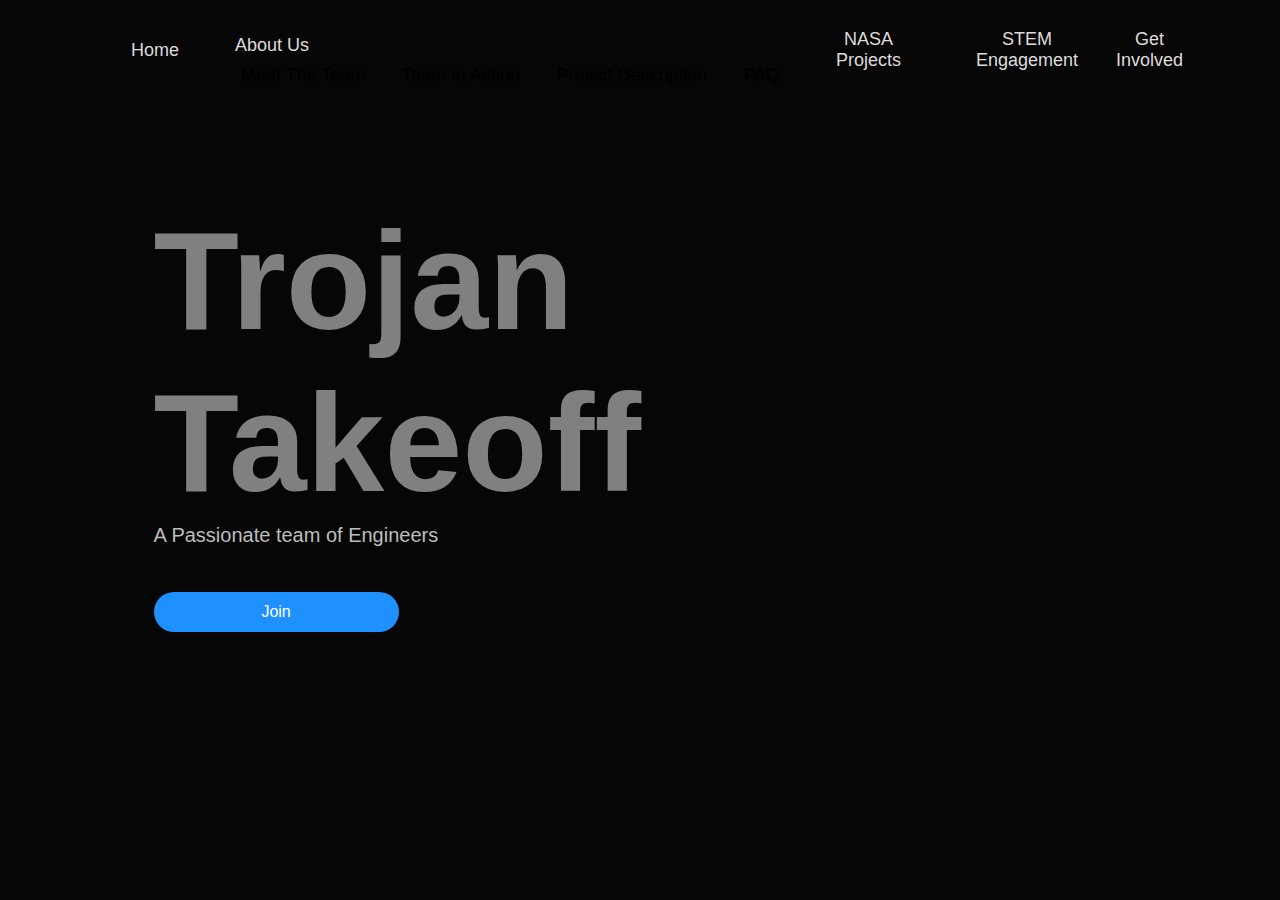
==== commit cba6be66: "Update index.html" ====
--- a/index.html
+++ b/index.html
@@ -30,7 +30,14 @@
     <script
       src="https://kit.fontawesome.com/7c97071ea6.js"
       crossorigin="anonymous"
-    ></script>
+    ></script> 
+
+    <!-- Dropdown Menu CSS--> 
+    <link href="https://cdn.jsdelivr.net/npm/bootstrap@5.1.3/dist/css/bootstrap.min.css" rel="stylesheet" integrity="sha384-1BmE4kWBq78iYhFldvKuhfTAU6auU8tT94WrHftjDbrCEXSU1oBoqyl2QvZ6jIW3" crossorigin="anonymous"> 
+    <script src="https://cdn.jsdelivr.net/npm/bootstrap@5.1.3/dist/js/bootstrap.bundle.min.js" integrity="sha384-ka7Sk0Gln4gmtz2MlQnikT1wXgYsOg+OMhuP+IlRH9sENBO0LRn5q+8nbTov4+1p" crossorigin="anonymous"></script>
+    <link rel = "stylesheet" href = "dropdown.css"> 
+
+ 
   </head>
   <body>
     <!-- Main Container -->
--- a/dropdown.css
+++ b/dropdown.css
@@ -0,0 +1,28 @@
+.dropdown-show button{ 
+
+    background-color: black; 
+    border: none;  
+    font-family: sans-serif; 
+    box-sizing: border-box; 
+    cursor: pointer;
+    outline: none;
+    background: none;
+    font-size: 18px;
+    color: rgb(223, 219, 219);
+    padding: 5px 10px; 
+    padding-top: 15px;
+    transition: color 0.3s ease-in-out;
+}
+
+.dropdown-menu button { 
+    border: 0;
+    font: 16px; 
+    font-family: sans-serif; 
+    padding: 4px 16px; 
+    color: black;
+
+} 
+
+#team-tab img { 
+    padding-bottom: 20px;
+}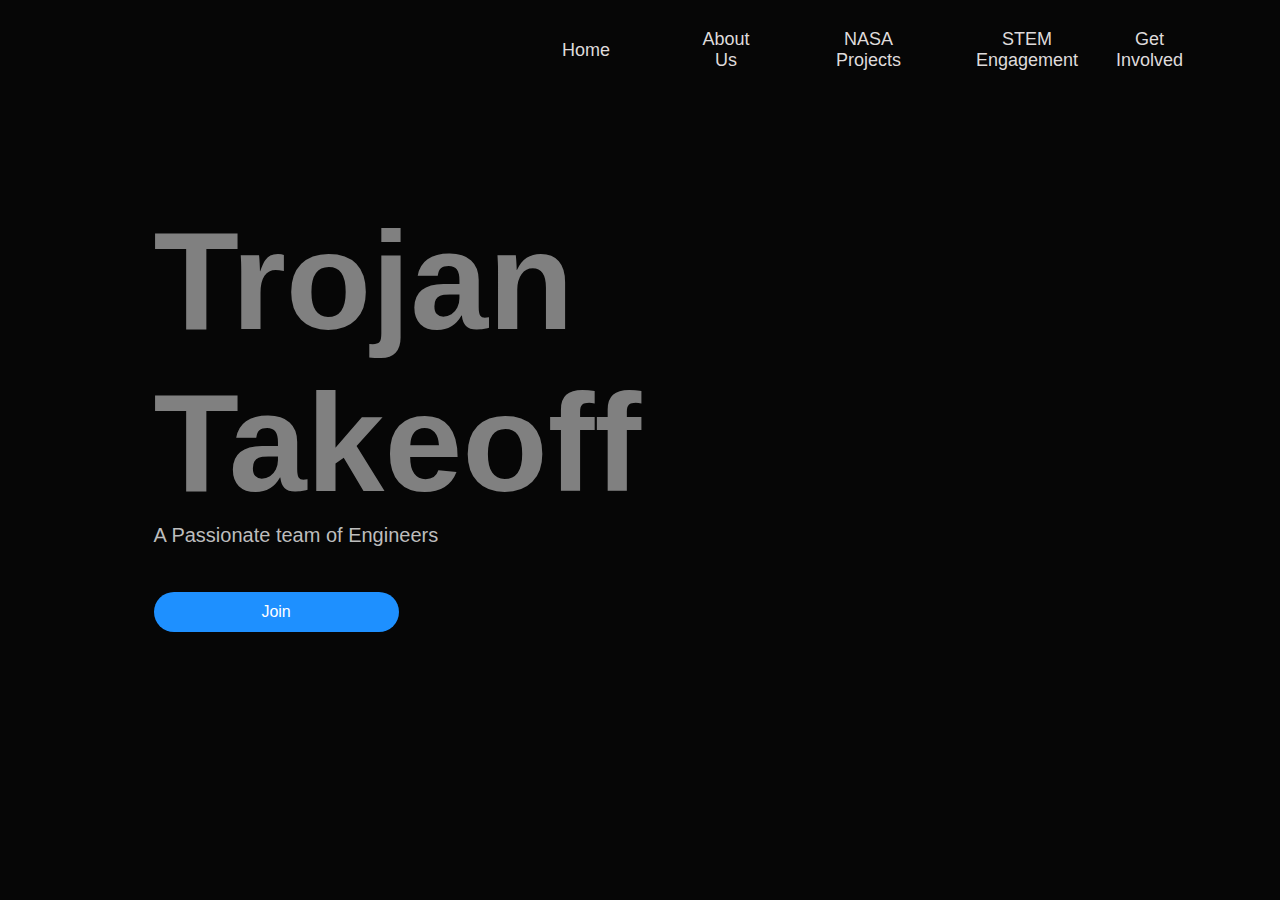
==== commit a28ace36: "Update index.html" ====
--- a/index.html
+++ b/index.html
@@ -30,14 +30,7 @@
     <script
       src="https://kit.fontawesome.com/7c97071ea6.js"
       crossorigin="anonymous"
-    ></script> 
-
-    <!-- Dropdown Menu CSS--> 
-    <link href="https://cdn.jsdelivr.net/npm/bootstrap@5.1.3/dist/css/bootstrap.min.css" rel="stylesheet" integrity="sha384-1BmE4kWBq78iYhFldvKuhfTAU6auU8tT94WrHftjDbrCEXSU1oBoqyl2QvZ6jIW3" crossorigin="anonymous"> 
-    <script src="https://cdn.jsdelivr.net/npm/bootstrap@5.1.3/dist/js/bootstrap.bundle.min.js" integrity="sha384-ka7Sk0Gln4gmtz2MlQnikT1wXgYsOg+OMhuP+IlRH9sENBO0LRn5q+8nbTov4+1p" crossorigin="anonymous"></script>
-    <link rel = "stylesheet" href = "dropdown.css"> 
-
- 
+    ></script>
   </head>
   <body>
     <!-- Main Container -->
@@ -45,24 +38,10 @@
       <!-- Navbar container -->
       <div id="navbar">
         <ul>
-          <li><button class="tab-link" data-tab="home-tab">Home</button></li> 
-          <!---
+          <li><button class="tab-link" data-tab="home-tab">Home</button></li>
           <li>
             <button class="tab-link" data-tab="about-tab">About Us</button>
-          </li> --> 
-        <div class="dropdown-show">
-            <button class="btn btn-secondary dropdown-toggle" type="button" id="dropdownMenuButton" data-bs-toggle="dropdown" aria-haspopup="true" aria-expanded="false">
-              About Us
-            </button>
-            <div class="dropdown-menu" aria-labelledby="dropdownMenuButton">
-             <a class="dropdown-item" href="#"><button class = "tab-link" data-tab = "meet-tab">Meet The Team</button></a>
-             <a class="dropdown-item" href="#"><button class = "tab-link" data-tab = "team-tab">Team In Action</button></a>
-             <a class="dropdown-item" href="#"><button class = "tab-link" data-tab = "description-tab">Project Description</button></a>
-             <a class="dropdown-item" href="#"><button class = "tab-link" data-tab = "faq-tab">FAQ</button></a>
-            </div>
-          </div> 
-          <!--<li><button class="tab-link" data-tab="about-tab">About Us</button></li>-->
-        
+          </li>
           <li>
             <button class="tab-link" data-tab="projects-tab">
               NASA Projects
@@ -495,42 +474,7 @@
               </div>
             </div>
           </section-right>
-        </div> 
-
-    <!-- Team in Action -->
-    <div class = "tab-content" id = "team-tab"> 
-        <h3>Articles </h3>  
-        <a href = "https://www.bet.com/article/x094gb/hbcu-virginia-state-university-students-selected-for-nasa-competition">VSU Selected For NASA Competition</a> 
-        <img src = "nasa.webp"> 
-        <a href = "https://richmondfreepress.com/news/2023/nov/02/vsu-team-takes-nasa-challenge/">VSU Team Takes Off With Nasa Challenge</a> 
-        <img src = "vsulogo.jpg">  
-        <a href = "https://urbanviewsrva.com/2023/10/31/it-is-rocket-science-for-a-team-of-vsu-students/">Rocket Science</a> 
-        <img src = "vsutrojan.webp"> 
-        <a href = "https://www.wric.com/news/local-news/the-tri-cities/vsu-students-to-participate-in-nasa-rocketry-competition/"> ABC 8 News</a>
-
-
-    </div>
-    <!-- Project Description --> 
-    <div class = "tab-content" id = "description-tab"> 
-        <h1 class = "h11">Project Description</h1>  
-        <h2 class = "h22">Overview</h2>
-        <p>Nasa Student Launch is a research-based competitive engineering competition. Before getting accepted into the competition, teams have to write and submit a proposal. After teams are selected, students spend 9 months designing, building, testing, and launching rockets with a payload component that support SLS amd Artemis. 
-            Teams must complete a Preliminary Design Review, Critical Design Review, Flight Readiness Review, and Launch Readiness Review before final flight. After the final launch a Post Launch Assessement Review is conducted. This competition provides students with experience in developing rockets and exploring different engineering concepts.
-              </p>
-        <h3 class = "h33">History</h3>
-        <p>Trojan Takeoff Team is the first rocket launch team at Virginia State University. The team was founded in 2023. The team consists of students majoring in Mechanical Engineering, Computer Engineering, and Computer Science. </p>
-        <h4 class = "h44">Mission Statement</h4> 
-        <p>The purpose of Trojan Takeoff is to fulfill all of the requirements outlined by the NASA Student Launch Handbook and successfully launch a rocket.  </p>
-    </div>
-    <!-- FAQ tab-->
-    <div class = "tab-content" id = "faq-tab"> 
-        <h1 class = "h1">How can I join the team?</h1>  
-        <p>Team members for this year's rocket launch have already been finalized. Updates for next year's launch will be posted on our website in early August. Check back again for updates next year or email trojantakeoff@gmail.com.</p>
-        <h2 class = "h2">How can I support the team?</h2>  
-        <p>The Trojan Takeoff Team is looking foward to participate in the NASA rocket launch for the first time. Any dontaions provided will be used to cover competition expenses such as stem engagement, rocket parts, traveling, etc. Any company who decides to become a sponsor for the VSU team will be recognized locally and nationally at the competition. 
-            Money isn't the only way to support the team! If you are currently working in the industry as a scientist, engineer, or have experience building rockets. Reach out to trojantakeoff@gmail.com. We are always looking to gain more mentors and learn from working professionals.
-        </p>
-    </div>
+        </div>
  
 <!--  projects sections -->
         <div class="tab-content" id="projects-tab">
@@ -553,7 +497,7 @@
           <!-- <h1>STEM Engagement</h1>
           <p>Discover our STEM Engagement</p> -->
 
-          <embed src="https://howthingsfly.si.edu/activities/rocket-lab" style="width:700px; height:600px;">
+          <embed src="https://gameis.net/building-games/30893-build-a-rocket.html" style="width:700px; height:600px;">
            
 
             <div class="response">
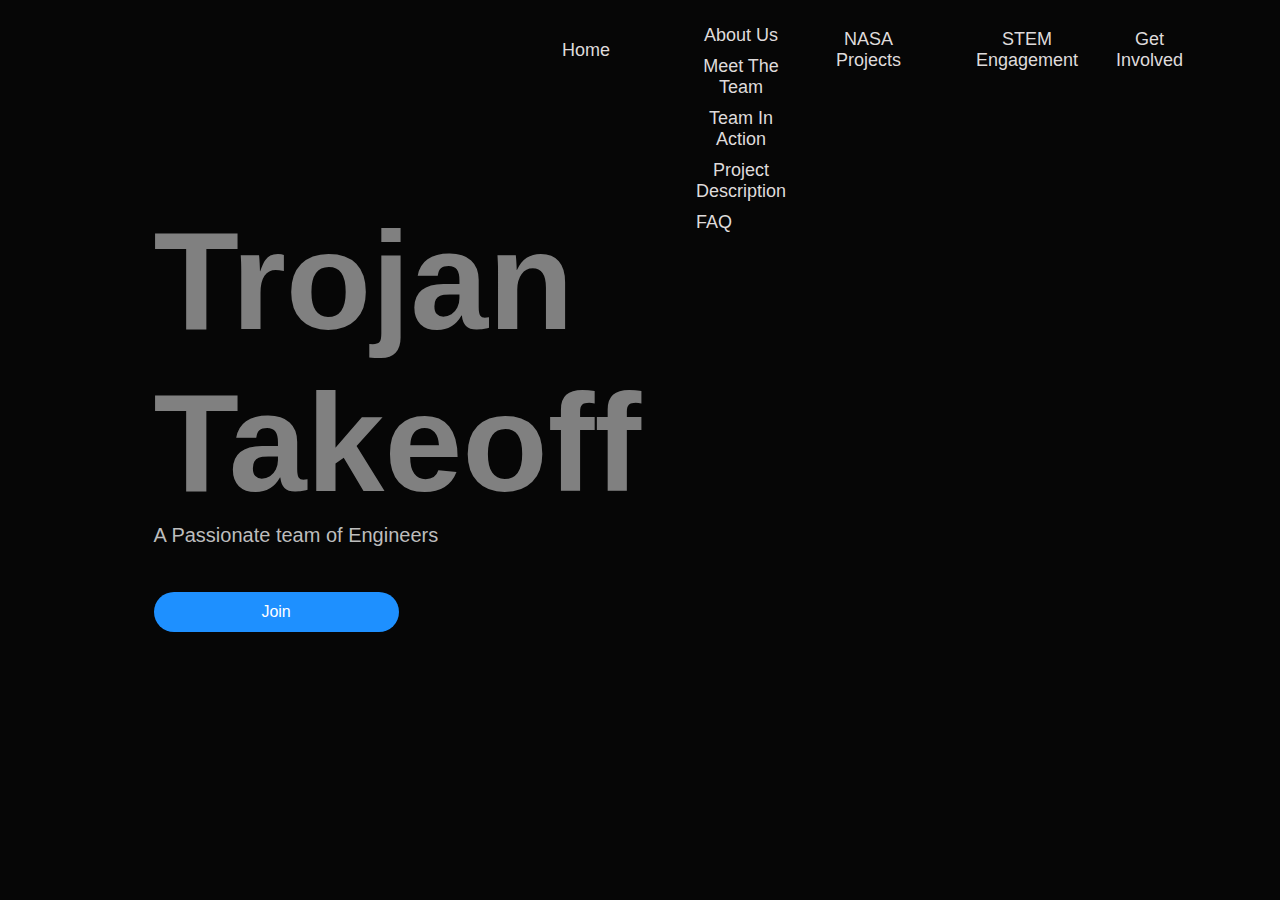
==== commit 65319364: "Update index.html" ====
--- a/index.html
+++ b/index.html
@@ -31,6 +31,11 @@
       src="https://kit.fontawesome.com/7c97071ea6.js"
       crossorigin="anonymous"
     ></script>
+
+      <!-- Dropdown Menu CSS--> 
+      <!-- <link href="https://cdn.jsdelivr.net/npm/bootstrap@5.1.3/dist/css/bootstrap.min.css" rel="stylesheet" integrity="sha384-1BmE4kWBq78iYhFldvKuhfTAU6auU8tT94WrHftjDbrCEXSU1oBoqyl2QvZ6jIW3" crossorigin="anonymous"> 
+      <script src="https://cdn.jsdelivr.net/npm/bootstrap@5.1.3/dist/js/bootstrap.bundle.min.js" integrity="sha384-ka7Sk0Gln4gmtz2MlQnikT1wXgYsOg+OMhuP+IlRH9sENBO0LRn5q+8nbTov4+1p" crossorigin="anonymous"></script> -->
+      <link rel = "stylesheet" href = "dropdown.css"> 
   </head>
   <body>
     <!-- Main Container -->
@@ -39,9 +44,16 @@
       <div id="navbar">
         <ul>
           <li><button class="tab-link" data-tab="home-tab">Home</button></li>
-          <li>
-            <button class="tab-link" data-tab="about-tab">About Us</button>
+          <li class="dropdown">
+            <button>About Us</button>
+            <div class="dropdown-content">
+              <a href="#"><button class="tab-link" data-tab="meet-tab">Meet The Team</button></a>
+              <a href="#"><button class="tab-link" data-tab="team-tab">Team In Action</button></a>
+              <a href="#"><button class="tab-link" data-tab="description-tab">Project Description</button></a>
+              <a href="#"><button class="tab-link" data-tab="faq-tab">FAQ</button></a>
+            </div>
           </li>
+          
           <li>
             <button class="tab-link" data-tab="projects-tab">
               NASA Projects
@@ -83,7 +95,7 @@
           </div>
         </div>
 
-        <div class="tab-content" id="about-tab">
+        <div class="tab-content" id="meet-tab">
           <!-- <div class="content-with-3d">
             <div id="aSide"> -->
           <!-- 3D objsect -->
@@ -475,7 +487,42 @@
             </div>
           </section-right>
         </div>
- 
+        <!-- Team in Action -->
+    <div class = "tab-content" id = "team-tab"> 
+      <h3>Articles </h3> 
+      <img src = "Nasa.png">  
+      <a href = "https://www.bet.com/article/x094gb/hbcu-virginia-state-university-students-selected-for-nasa-competition">HBCU Virginia State University students selected for NASA competitionn</a> 
+      <img src = "vsu.png"> 
+      <a href = "https://www.wric.com/news/local-news/the-tri-cities/vsu-students-to-participate-in-nasa-rocketry-competition/"> ABC 8 News: vsu students to participate in nasa rocketry competition</a>
+      <img src = "team2.png"> 
+      <a href = "https://urbanviewsrva.com/2023/10/31/it-is-rocket-science-for-a-team-of-vsu-students/">Urban Views RVA: IT IS “ROCKET SCIENCE” FOR A TEAM OF VSU STUDENTS</a> 
+     
+      
+
+  </div>
+  <!-- Project Description --> 
+  <div class = "tab-content" id = "description-tab"> 
+      <h1 class = "h11">Project Description</h1>  
+      <p>Nasa Student Launch is a research-based competitive engineering competition. Before getting accepted into the competition, teams have to write and submit a proposal. After teams are selected, students spend 9 months designing, building, testing, and launching rockets with a payload component that support SLS amd Artemis. 
+          Teams must complete a Preliminary Design Review, Critical Design Review, Flight Readiness Review, and Launch Readiness Review before final flight. After the final launch a Post Launch Assessement Review is conducted. This competition provides students with experience in developing rockets and exploring different engineering concepts.
+            </p>
+      <h3 class = "h33">History</h3>
+      <p>Trojan Takeoff Team is the first rocket launch team at Virginia State University. The team was founded in 2023. The team consists of students majoring in Mechanical Engineering, Computer Engineering, and Computer Science. </p>
+      <h4 class = "h44">Mission Statement</h4> 
+      <p>The purpose of Trojan Takeoff is to fulfill all of the requirements outlined by the NASA Student Launch Handbook and successfully launch a rocket.  </p>
+  </div>
+  <!-- FAQ tab-->
+  <div class = "tab-content" id = "faq-tab">  
+      <h1 class = "h11">How can I join the team?</h1>  
+      <p>Team members for this year's rocket launch have already been finalized. Updates for next year's launch will be posted on our website in early August. Check back again for updates next year or email trojantakeoff@gmail.com.</p>
+      <br>
+      <h1 class = "h11">How can I support the team?</h1>  
+    
+      <p>The Trojan Takeoff Team is looking foward to participate in the NASA rocket launch for the first time. Any dontaions provided will be used to cover competition expenses such as stem engagement, rocket parts, traveling, etc. Any company who decides to become a sponsor for the VSU team will be recognized locally and nationally at the competition. 
+          Money isn't the only way to support the team! If you are currently working in the industry as a scientist, engineer, or have experience building rockets. Reach out to trojantakeoff@gmail.com. We are always looking to gain more mentors and learn from working professionals.
+      </p>
+  </div>
+
 <!--  projects sections -->
         <div class="tab-content" id="projects-tab">
           <h1>NASA Projects</h1>
@@ -496,45 +543,35 @@
         <div class="tab-content" id="engagement-tab">
           <!-- <h1>STEM Engagement</h1>
           <p>Discover our STEM Engagement</p> -->
-
-          <embed src="https://gameis.net/building-games/30893-build-a-rocket.html" style="width:700px; height:600px;">
+          <div class="iframeContainer"> 
+
+            <embed src="https://gameis.net/building-games/30893-build-a-rocket.html" scrolling="no" class="iframeContent" style="overflow: hidden;">
+
+          </div>
            
-
-            <div class="response">
-              <form action="" class="form-login">
-                <label for="login-input-user" class="login__label">
-                  <p class="info"> Name:First and last </p>
-                </label>
-                <input id="login-input-user" class="login__input" type="text" />
-                <label for="login-input-password" class="login__label"><p class="info">
-                  How did you like the game? what are some rocket models you have in mind,what do you want it to look like?</p>
-                </label>
-                <!-- <input id="login-input-password" class="login__input" type="text" /> -->
-                <!-- <input type="text" id="shrinking-input"> -->
-                <textarea id="shrinking-input"></textarea>
-                <span id="input-helper"></span>
-
-    
-                
-               
-                <div class="login">
-                <button class="login__submit" disabled>Submit</button>
-              </div>
-              </form>
+          <div class="response">
+            <form action="process.php" class="form-login" method="post">
+              <label for="login-input-user" class="login__label">
+                <p class="info"> Name:First and last </p>
+              </label>
+              <input id="login-input-user" name="Name"class="login__input" type="text" required />
+              <label for="login-input-password" class="login__label"><p class="info" required>
+                How did you like the game? what are some rocket models you have in mind,what do you want it to look like?</p>
+              </label>
+              <!-- <input id="login-input-password" class="login__input" type="text" /> -->
+              <!-- <input type="text" id="shrinking-input"> -->
+              <textarea id="shrinking-input"name="Response" required></textarea>
+              <span id="input-helper"></span>
+
+
+              <div class="login">
+              <button type="submit" name="create" class="login__submit" disabled>Submit</button>
             </div>
-
-              <div class="Three-model">
-              <!-- 3D objsect -->
-              <!-- This inserts the 3D object inside the aside container -->
-                <model-viewer
-                  src="solar_system_paint_3d/scene.gltf"
-                  alt="VR Headset"
-                  auto-rotate
-                  camera-controls
-                  ar
-                  ios-src="solar_system_paint_3d/scene.gltf"
-                ></model-viewer>
-              </div>
+            </form>
+          </div>
+            
+
+            
           </div>
         <div class="tab-content" id="involved-tab">
           <h1>Get Involved / Sign Up</h1>
--- a/style.css
+++ b/style.css
@@ -341,8 +341,11 @@
 	min-height: 500px;
 	background-image: url(https://cdn.spacetelescope.org/archives/images/screen/heic0602a.jpg);
 	box-shadow: 0 50px 70px -20px rgba(0, 0, 0, 0.85);
-    margin-right: -490px;
-    margin-top: -550px;
+   
+    margin-top: -650px;
+    margin-right: -200px;
+  
+    
     /* margin-right: 200px; */
 }
 
@@ -554,9 +557,28 @@
   }
   
   
-
-
-  
-
-
-
+  .iframeContainer{
+    position: relative;
+    width: 380px;
+    height: 660px;
+    overflow: hidden;
+    }
+
+
+.iframeContent{
+    top: -530px;
+    left: -92px;
+    width: 580px;
+    height: 1200px;
+    overflow: hidden;
+    
+    position: absolute;
+    }
+
+  
+
+
+  
+
+
+
--- a/dropdown.css
+++ b/dropdown.css
@@ -0,0 +1,28 @@
+.dropdown-show button{ 
+
+    background-color: black; 
+    border: none;  
+    font-family: sans-serif; 
+    box-sizing: border-box; 
+    cursor: pointer;
+    outline: none;
+    background: none;
+    font-size: 18px;
+    color: rgb(223, 219, 219);
+    padding: 5px 10px; 
+    padding-top: 15px;
+    transition: color 0.3s ease-in-out;
+}
+
+.dropdown-menu button { 
+    border: 0;
+    font: 16px; 
+    font-family: sans-serif; 
+    padding: 4px 16px; 
+    color: black;
+
+} 
+
+#team-tab img { 
+    padding-bottom: 20px;
+}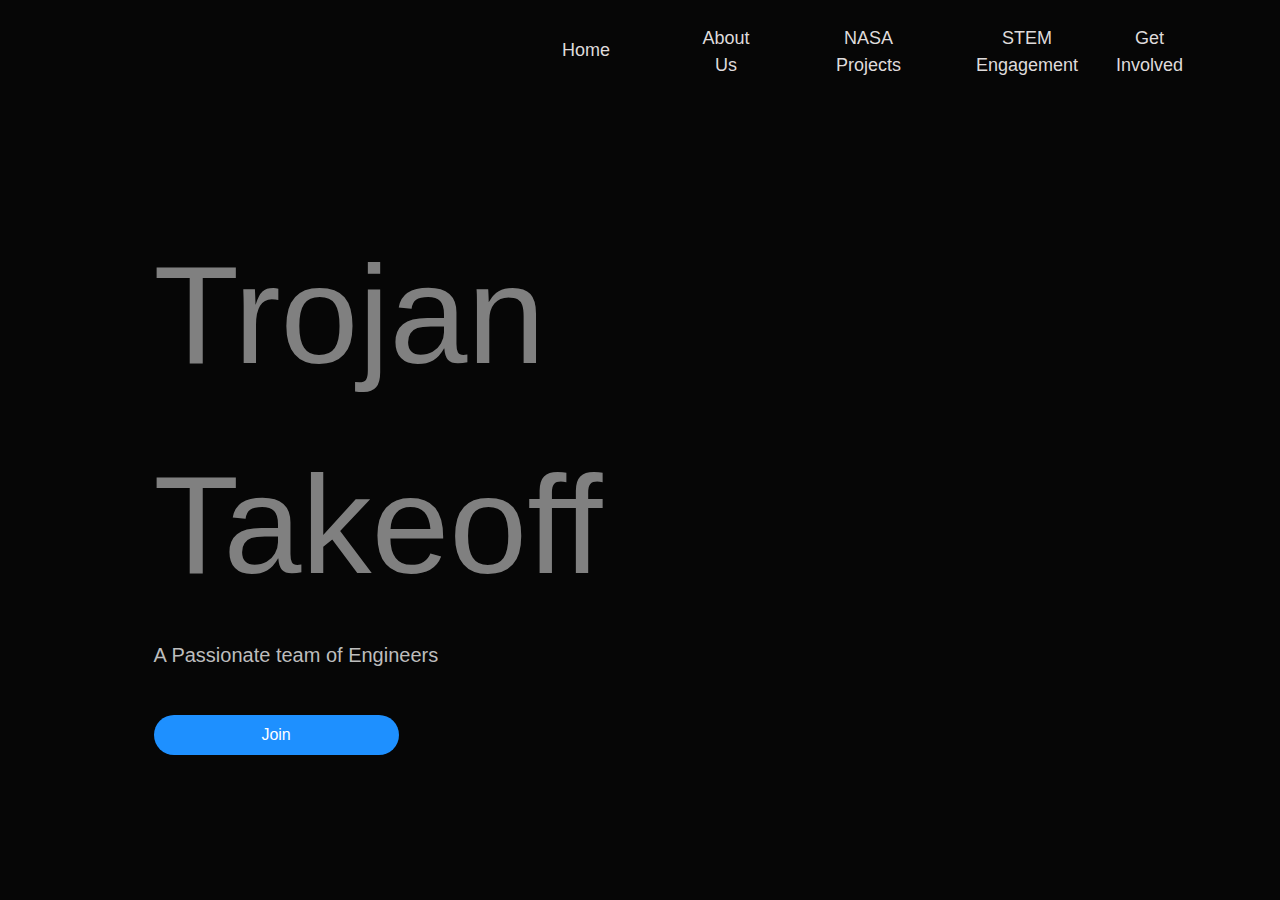
==== commit cb274da4: "Update index.html" ====
--- a/index.html
+++ b/index.html
@@ -5,6 +5,7 @@
     <title>Trojan Takeoff</title>
     <script src="https://kit.fontawesome.com/a076d05399.js"></script>
     <link rel="stylesheet" href="style.css" />
+    <link rel="stylesheet" href="https://www.w3schools.com/w3css/4/w3.css">
     <!-- Imports a model-viewer JavaScript code -->
     <!-- It helps to handle how the 3D Object would be displayed -->
     <script
@@ -55,9 +56,7 @@
           </li>
           
           <li>
-            <button class="tab-link" data-tab="projects-tab">
-              NASA Projects
-            </button>
+            <a href="nasa-projects.html"><button class="tab-link">NASA Projects</button></a>
           </li>
           <li>
             <button class="tab-link" data-tab="engagement-tab">
@@ -524,22 +523,43 @@
   </div>
 
 <!--  projects sections -->
-        <div class="tab-content" id="projects-tab">
-          <h1>NASA Projects</h1>
-          <p>Explore some of our exciting projects</p>
-          <div id="aSide">
-            <!-- 3D objsect -->
-            <!-- This inserts the 3D object inside the aside container -->
-            <model-viewer
-              src="solar_system_paint_3d/scene.gltf"
-              alt="VR Headset"
-              auto-rotate
-              camera-controls
-              ar
-              ios-src="solar_system_paint_3d/scene.gltf"
-            ></model-viewer>
-          </div>
+<div class="tab-content" id="projects-tab">
+  <h1>NASA Projects</h1>
+  <p>Explore some of our exciting projects</p>
+
+  <!-- <div class="slideshow-container">
+    <div class="w3-content">
+      <img class="mySlides" src="launchImages/launch3.jpeg" style="width:100%;display:none">
+      <img class="mySlides" src="launchImages/launch2.jpeg" style="width:100%">
+      <img class="mySlides" src="launchImages/launch1.jpeg" style="width:100%;display:none">
+
+      <div class="w3-row-padding w3-section">
+        <div class="w3-col s4">
+          <img class="demo w3-opacity w3-hover-opacity-off" src="launchImages/launch3.jpeg" style="width:100%;cursor:pointer" onclick="currentDiv(1)">
         </div>
+        <div class="w3-col s4">
+          <img class="demo w3-opacity w3-hover-opacity-off" src="launchImages/launch2.jpeg" style="width:100%;cursor:pointer" onclick="currentDiv(2)">
+        </div>
+        <div class="w3-col s4">
+          <img class="demo w3-opacity w3-hover-opacity-off" src="launchImages/launch1.jpeg" style="width:100%;cursor:pointer" onclick="currentDiv(3)">
+        </div>
+      </div>
+    </div>
+  </div> -->
+  
+
+  <div class="videos-container">
+    <!-- launch videos -->
+    <iframe width="560" height="215" src="https://www.youtube.com/embed/IV5W1wXiJiY?si=MmKCQUwGURinHRKc&amp;start=1" title="YouTube video player" frameborder="0" allow="accelerometer; autoplay; clipboard-write; encrypted-media; gyroscope; picture-in-picture; web-share" allowfullscreen></iframe>
+   <br>
+   <br>
+   <br>
+    <iframe width="560" height="215" src="https://www.youtube.com/embed/XxxEdOMttxU?si=UzRQ1mxh_E8G0Cw_" title="YouTube video player" frameborder="0" allow="accelerometer; autoplay; clipboard-write; encrypted-media; gyroscope; picture-in-picture; web-share" allowfullscreen></iframe>
+  </div>
+</div>
+
+
+
         <div class="tab-content" id="engagement-tab">
           <!-- <h1>STEM Engagement</h1>
           <p>Discover our STEM Engagement</p> -->
@@ -643,6 +663,26 @@
           },
         });
     })
+
+    function currentDiv(n) {
+  showDivs(slideIndex = n);
+}
+
+function showDivs(n) {
+  var i;
+  var x = document.getElementsByClassName("mySlides");
+  var dots = document.getElementsByClassName("demo");
+  if (n > x.length) {slideIndex = 1}
+  if (n < 1) {slideIndex = x.length}
+  for (i = 0; i < x.length; i++) {
+    x[i].style.display = "none";
+  }
+  for (i = 0; i < dots.length; i++) {
+    dots[i].className = dots[i].className.replace(" w3-opacity-off", "");
+  }
+  x[slideIndex-1].style.display = "block";
+  dots[slideIndex-1].className += " w3-opacity-off";
+}
 </script> 
 
 
--- a/dropdown.css
+++ b/dropdown.css
@@ -1,28 +1,128 @@
-.dropdown-show button{ 
+/* dropdown.css */
 
-    background-color: black; 
-    border: none;  
-    font-family: sans-serif; 
-    box-sizing: border-box; 
+/* Navbar styling */
+ul {
+    list-style-type: none;
+    margin: 0;
+    padding: 0;
+    display: flex;
+  }
+  
+  li {
+    margin-right: 20px;
+  }
+  
+  /* Button styling */
+  .tab-link {
+    background-color: #555;
+    color: white;
+    padding: 10px;
+    border: none;
     cursor: pointer;
-    outline: none;
-    background: none;
-    font-size: 18px;
-    color: rgb(223, 219, 219);
-    padding: 5px 10px; 
-    padding-top: 15px;
-    transition: color 0.3s ease-in-out;
-}
+  }
+  
+  /* Dropdown styling */
+  .dropdown {
+    
+    display: inline-block;
+  }
+  
+  .dropdown-content {
+    display: none;
+   
+    background-color: #837a7a;
+    box-shadow: 0 8px 16px rgba(0, 0, 0, 0.2);
+    z-index: 2;
+  }
+  
+  .dropdown-content button {
+    display: block;
+    width: 100%;
+    text-align: left;
+    padding: 10px;
+    border: none;
+    background-color: #f9f9f9;
+    color: #333;
+  }
+  
+  .dropdown:hover .dropdown-content {
+    display: block;
+  }
+  
+  /* Active state styling */
+  .dropdown.active .dropdown-content {
+    display: block;
+  }
+  /* Add this to your existing stylesheet or create a new one */
 
-.dropdown-menu button { 
-    border: 0;
-    font: 16px; 
-    font-family: sans-serif; 
-    padding: 4px 16px; 
-    color: black;
+#team-tab {
+    max-width: 800px;
+    margin: 0 auto;
+  }
+  
+  #team-tab h3 {
+    color: #333;
+    font-size: 24px;
+    margin-bottom: 15px;
+  }
+  
+  #team-tab a {
+    display: block;
+    margin-bottom: 20px;
+    text-decoration: none;
+    color: #007BFF; /* Link color */
+  }
+  
+  #team-tab img {
+    max-width: 100%;
+    height: auto;
+    margin-bottom: 10px;
+  }
+  
+  #team-tab a:hover {
+    text-decoration: underline;
+  }
+  /* Add this to your existing stylesheet or create a new one */
 
-} 
-
-#team-tab img { 
-    padding-bottom: 20px;
-}+#description-tab {
+    max-width: 800px;
+    margin: 0 auto;
+    background-color: #000; /* Set the desired background color */
+    color: #fff; /* Set the desired text color */
+    padding: 20px; /* Add padding for better readability */
+  }
+  
+  .h11,
+  .h22,
+  .h33,
+  .h44 {
+    margin-bottom: 15px;
+  }
+  
+  .h11 {
+    font-size: 36px;
+  }
+  
+  .h22 {
+    font-size: 28px;
+  }
+  
+  .h33 {
+    font-size: 24px;
+  }
+  
+  .h44 {
+    font-size: 20px;
+  }
+  
+  #description-tab p {
+    font-size: 16px;
+    line-height: 1.5;
+    margin-bottom: 15px;
+  }
+  
+  /* Optional: Add some spacing between the paragraphs */
+  #description-tab p + p {
+    margin-top: 10px;
+  }
+  